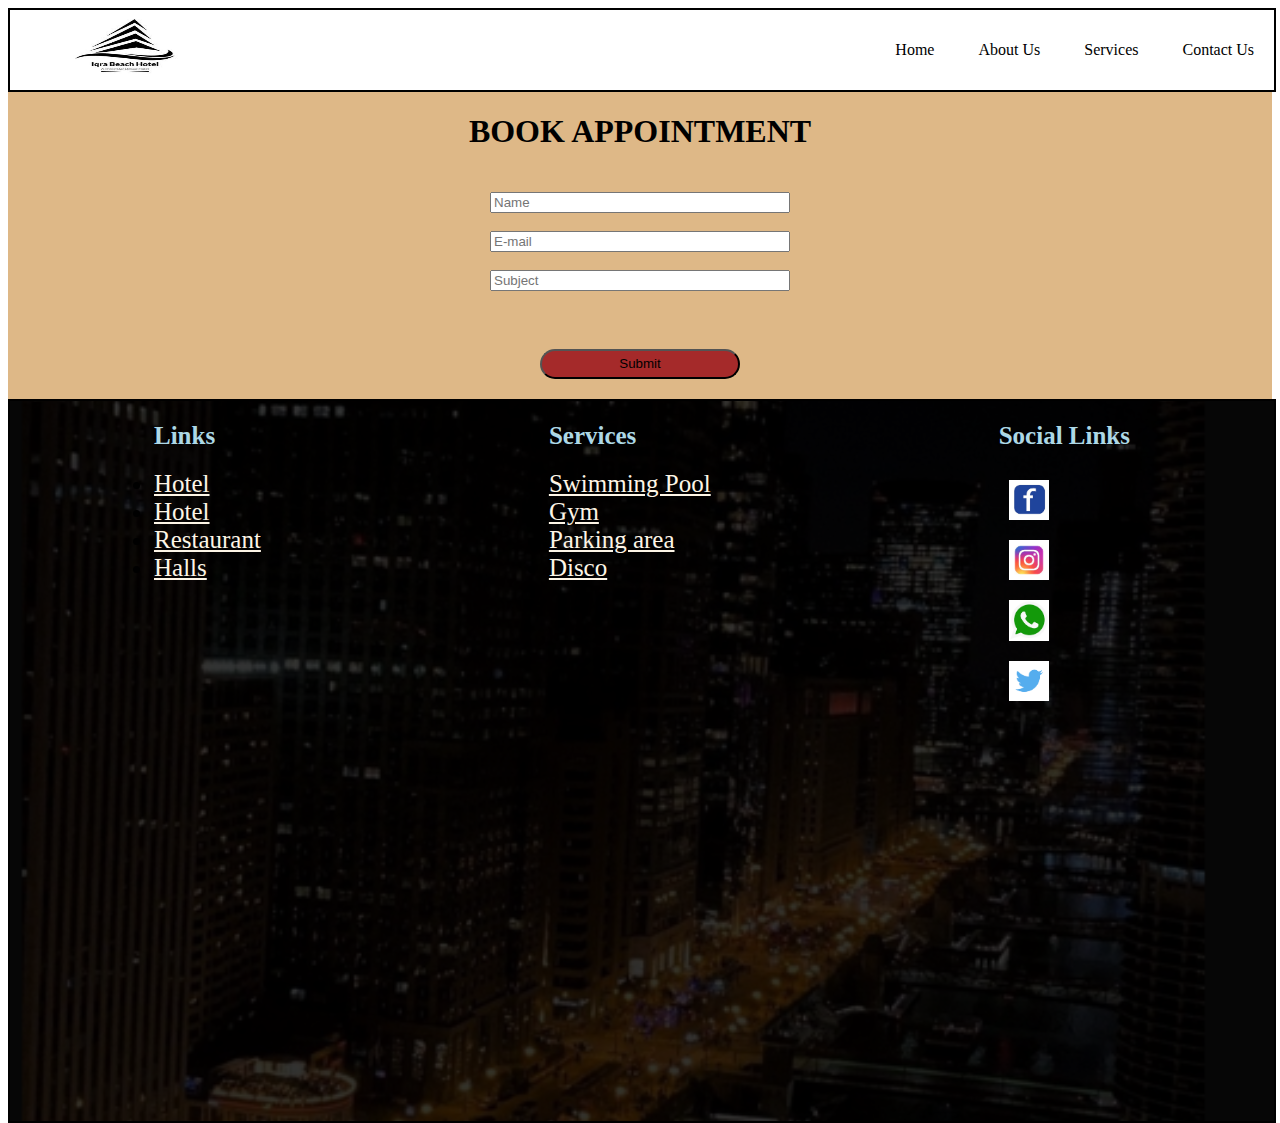
==== index.html @ fe49b37f "contact us" ====
<!DOCTYPE html>
<html lang="en">
<head>
    <meta charset="UTF-8">
    <meta http-equiv="X-UA-Compatible" content="IE=edge">
    <meta name="viewport" content="width=device-width, initial-scale=1.0">
    <title>Hotels</title>
    <link rel="stylesheet" href="style.css">
</head>
<body>
    <header>
        <nav class="nav">
          <div class="image">
            <img class="logo" src="srt.jfif" alt="image not found">
          </div>
          <div class="menu">
           <a href="a1">Home</a>
           <a class="a2" href="#">About Us</a>
           <a class="a3" href="#">Services</a>
           <a  class="a4"  href="#">Contact Us</a>
          </div>
        </nav>
    <div class="contact-us ">
        <h1>BOOK APPOINTMENT</h1>
        <div class="form">
        
            <input type="text" placeholder="Name">
            <br>
            <input type="text" placeholder="E-mail">
            <br>
            <input type="text" placeholder="Subject">
        </div>
        <br>
        <button>Submit</button>  
    </div>

    <div class="footer">
        <div class="div_1 div1">
        <h2>Links</h2>

        <li><a href="#">Hotel</a></li>
        <li><a href="#">Hotel</a></li>
        <li><a href="#">Restaurant</a></li>
        <li><a href="#">Halls</a></li>
        </div>

        <div class="div_1 div3">
            <h2>Services</h2>
            <li><a href="">Swimming Pool</a></li>
            <li><a href="">Gym</a></li>
            <li><a href="">Parking area</a></li>
            <li><a href="">Disco</a></li>
        </div>
        <div class="div_1 div4">
            <h2>Social Links</h2>
            <img src="face.png">
            <img src="insta.png">
            <img src="whatsapp.png">
            <img src="twitter.png">

        </div>
    </div>
</body>
</html>
---- style.css ----
.nav{
    width: 100%;
    height: 80px;
    background-color: white;
    display: flex;
    justify-content: space-between;
    align-items: center;
    border: 2px solid black;
}
.image{
    padding: 40px;
    
}
.logo{ 
    width: 150px;
    height: 70px;
    background-color: burlywood;

}
.menu a{
    text-decoration: none;
    color: black;
    padding: 10px 20px;
}
header
{
    width: 100%;
    height: 100vh;
    background: url(Pool\ seating\ private\ villa\ kuwait\ Sarah\ Sadeq\ architects.jpg);
    background-size: 100% 100%;
}


.contact-us
{
    display: flex;
    flex-direction: column  ;
    background-image: linear-gradient(to left, burlywood , burlywood);
    justify-content: ceneter;
    align-items: center;
}


.contact-us h2 {
    text-align: center;
    padding: 10px 0;
}
.form {
    display: flex;
    flex-direction: column;
    width: 300px;
    margin: 20px;
}
.contact-us button {
    width: 200px;
    height: 30px;
    border-radius: 25px;
    background: transparent;
    color: black;
    background-color: brown;
    font-size: 0.5s;
    margin: 20px;
}
.contact-us button :hover {
    background: black;
    transform: scale(1.1);
}
.footer{
    display: flex;
    justify-content: space-around;
    border: 2px solid;
    width: 100%;
    height: 80vh;
    background-image: url(iga.png);
    background-size: cover;
    background-position: center;
    background-color: rgba(0,0,0,0.8);
    background-blend-mode: darken;

}
.div_1 {
    font-size: 25px;
    color: black;

}
.div_1 h2 {
    font-size: 25px;
    color: lightblue;
}
.div_1 li a {
    color: oldlace;
    transition: 0.5s;
}
.div_1 li a:hover {
    color:brown;

}
.div4 img {
    width: 40px;
    display: block;
    padding: 10px;
    cursor: pointer;
}
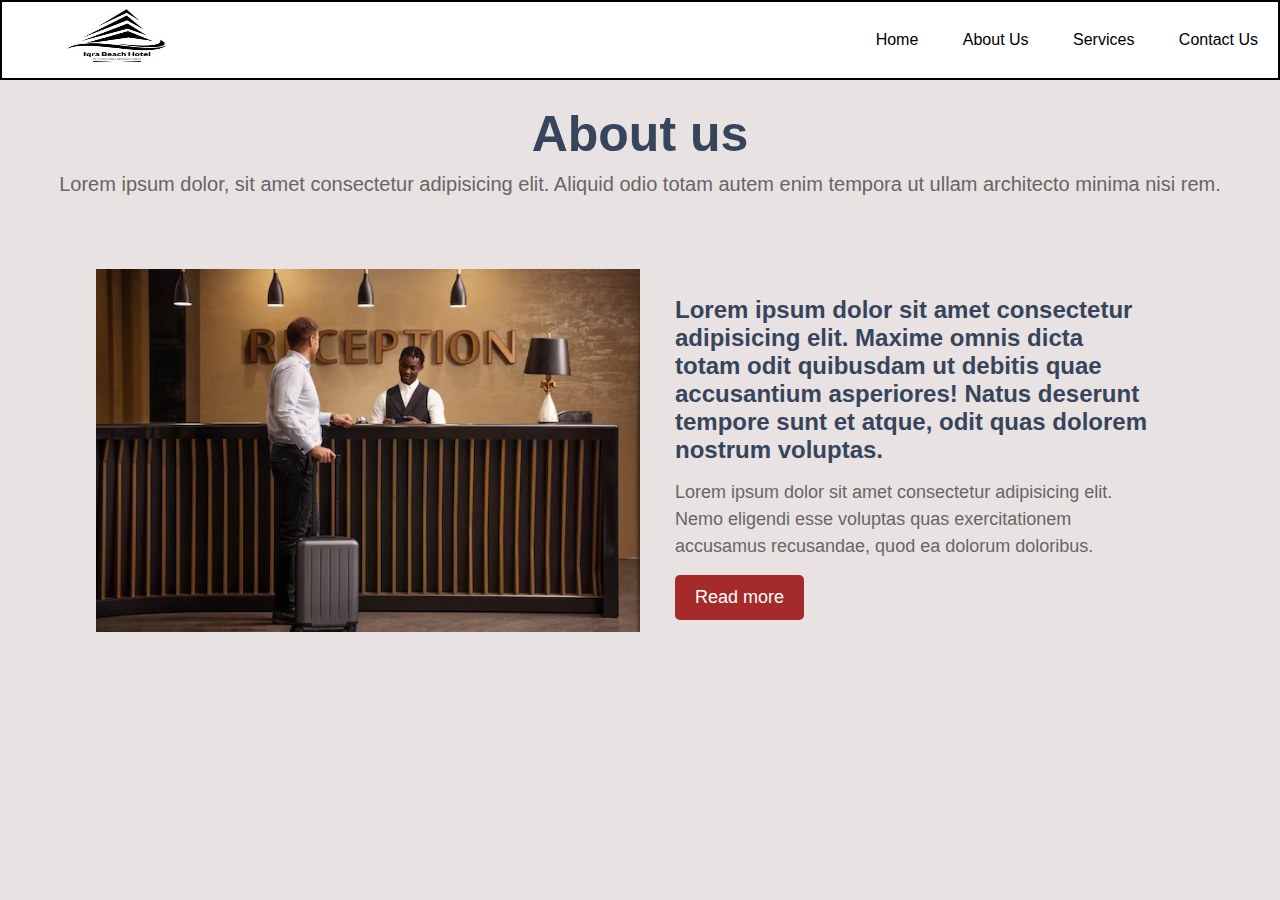
==== commit 49415fdd: "about us" ====
--- a/index.html
+++ b/index.html
@@ -2,63 +2,35 @@
 <html lang="en">
 <head>
     <meta charset="UTF-8">
-    <meta http-equiv="X-UA-Compatible" content="IE=edge">
     <meta name="viewport" content="width=device-width, initial-scale=1.0">
-    <title>Hotels</title>
     <link rel="stylesheet" href="style.css">
+    <title>About Us section</title>
 </head>
-<body>
-    <header>
-        <nav class="nav">
-          <div class="image">
-            <img class="logo" src="srt.jfif" alt="image not found">
-          </div>
-          <div class="menu">
-           <a href="a1">Home</a>
-           <a class="a2" href="#">About Us</a>
-           <a class="a3" href="#">Services</a>
-           <a  class="a4"  href="#">Contact Us</a>
-          </div>
-        </nav>
-    <div class="contact-us ">
-        <h1>BOOK APPOINTMENT</h1>
-        <div class="form">
+       <body>
+        <header>
+            <nav class="nav">
+              <div class="image">
+                <img class="logo" src="IMG-20230610-WA0012 (1).jpg" alt="image not found">
+              </div>
+              <div class="menu">
+               <a href="a1">Home</a>
+               <a class="a2" href="">About Us</a>
+               <a class="a3" href="#">Services</a>
+               <a  class="a4"  href="#">Contact Us</a>
+              </div>
+            </nav>
         
-            <input type="text" placeholder="Name">
-            <br>
-            <input type="text" placeholder="E-mail">
-            <br>
-            <input type="text" placeholder="Subject">
-        </div>
-        <br>
-        <button>Submit</button>  
-    </div>
-
-    <div class="footer">
-        <div class="div_1 div1">
-        <h2>Links</h2>
-
-        <li><a href="#">Hotel</a></li>
-        <li><a href="#">Hotel</a></li>
-        <li><a href="#">Restaurant</a></li>
-        <li><a href="#">Halls</a></li>
-        </div>
-
-        <div class="div_1 div3">
-            <h2>Services</h2>
-            <li><a href="">Swimming Pool</a></li>
-            <li><a href="">Gym</a></li>
-            <li><a href="">Parking area</a></li>
-            <li><a href="">Disco</a></li>
-        </div>
-        <div class="div_1 div4">
-            <h2>Social Links</h2>
-            <img src="face.png">
-            <img src="insta.png">
-            <img src="whatsapp.png">
-            <img src="twitter.png">
-
-        </div>
-    </div>
+       <div class="heading">
+        <h1>About us</h1>
+        <p>Lorem ipsum dolor, sit amet consectetur adipisicing elit. Aliquid odio totam autem enim tempora ut ullam architecto minima nisi rem.</p>
+       </div>
+       <section class="about-us">
+        <img src="image.avif" alt="pic">
+        <div class="content"><h2>Lorem ipsum dolor sit amet consectetur adipisicing elit. Maxime omnis dicta totam odit quibusdam ut debitis quae accusantium asperiores! Natus deserunt tempore sunt et atque, odit quas dolorem nostrum voluptas.</h2>
+        <p class="lorem">Lorem ipsum dolor sit amet consectetur adipisicing elit. Nemo eligendi esse voluptas quas exercitationem accusamus recusandae, quod ea dolorum doloribus.</p>
+    <button class="read-more-btn">Read more</button></div>
+       </section>
+        
+        
 </body>
 </html>--- a/style.css
+++ b/style.css
@@ -14,7 +14,7 @@
 .logo{ 
     width: 150px;
     height: 70px;
-    background-color: burlywood;
+    
 
 }
 .menu a{
@@ -30,74 +30,73 @@
     background-size: 100% 100%;
 }
 
+*{
+    margin:0px;
+    padding:0px;
+    box-sizing: border-box;
+    font-family: sans-serif;
+}
+body{
+    background-color: rgb(201, 182, 182, .4);
 
-.contact-us
-{
-    display: flex;
-    flex-direction: column  ;
-    background-image: linear-gradient(to left, burlywood , burlywood);
-    justify-content: ceneter;
-    align-items: center;
+}
+.heading{
+    text-align: center;
+    margin-top: 25px;
+
+}
+.heading h1{
+    font-size: 50px;
+    color: #36455c;
+    margin-bottom: 10px;
+}
+.heading p{
+    font-size: 20px;
+    color: #666;
+    margin-bottom: 50px;
 }
 
-
-.contact-us h2 {
-    text-align: center;
-    padding: 10px 0;
+.about-us{
+    display:flex;
+    align-items:center;
+    width: 85%;
+    margin: auto;
 }
-.form {
-    display: flex;
-    flex-direction: column;
-    width: 300px;
-    margin: 20px;
+.about-us img{
+    flex:0 50% ;
+    max-width:50%;
+    height: auto;
 }
-.contact-us button {
-    width: 200px;
-    height: 30px;
-    border-radius: 25px;
-    background: transparent;
-    color: black;
-    background-color: brown;
-    font-size: 0.5s;
-    margin: 20px;
-}
-.contact-us button :hover {
-    background: black;
-    transform: scale(1.1);
-}
-.footer{
-    display: flex;
-    justify-content: space-around;
-    border: 2px solid;
-    width: 100%;
-    height: 80vh;
-    background-image: url(iga.png);
-    background-size: cover;
-    background-position: center;
-    background-color: rgba(0,0,0,0.8);
-    background-blend-mode: darken;
+.content{
+    padding:35px;
 
 }
-.div_1 {
-    font-size: 25px;
-    color: black;
+.content h2{
+    color:#36455c;
+    font-size: 24px;
+    margin:15px 0px;
+
 
 }
-.div_1 h2 {
-    font-size: 25px;
-    color: lightblue;
-}
-.div_1 li a {
-    color: oldlace;
-    transition: 0.5s;
-}
-.div_1 li a:hover {
-    color:brown;
+.content p{
+    color: #666;
+    font-size: 18px;
+    line-height: 1.5;
+    margin: 15px 0px;
 
 }
-.div4 img {
-    width: 40px;
-    display: block;
-    padding: 10px;
+.read-more-btn{
+    display: inline-block;
+    color: #fff;
+    background-color: brown;
+    border: none;
+    border-radius: 5px;
+    padding: 12px 20px;
+    font-size: 18px;
     cursor: pointer;
+
 }
+.read-more-btn:hover{
+    background-color: #006dd6;
+    
+}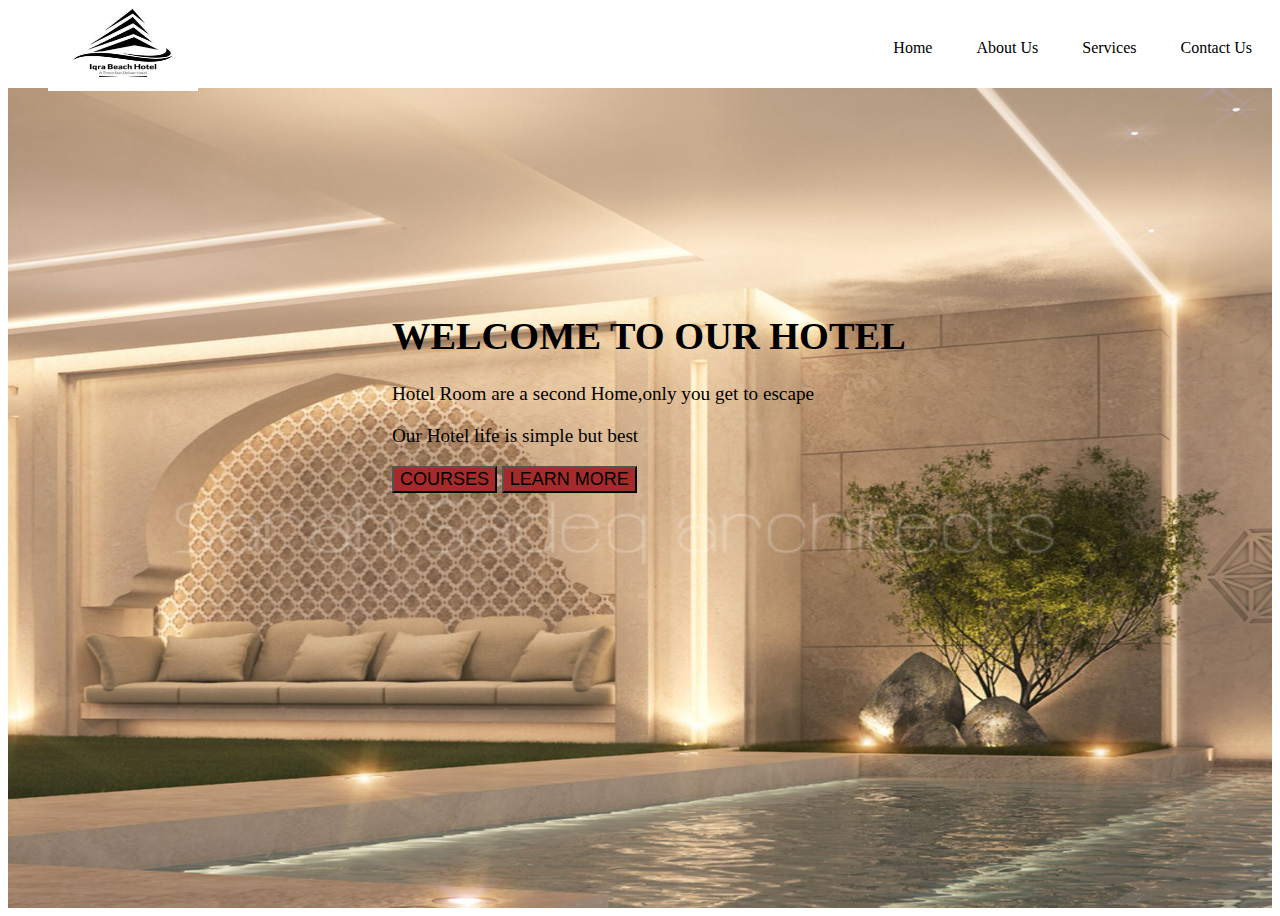
==== commit e5129c6f: "landing page" ====
--- a/index.html
+++ b/index.html
@@ -1,36 +1,38 @@
 <!DOCTYPE html>
 <html lang="en">
 <head>
-    <meta charset="UTF-8">
-    <meta name="viewport" content="width=device-width, initial-scale=1.0">
-    <link rel="stylesheet" href="style.css">
-    <title>About Us section</title>
+  <meta charset="UTF-8">
+  <meta http-equiv="X-UA-Compatible" content="IE=edge">
+  <meta name="viewport" content="width=device-width, initial-scale=1.0">
+  <title>ict-project</title>
+  <link rel="stylesheet" href="./style.css">
+  
+    
+   
 </head>
-       <body>
-        <header>
-            <nav class="nav">
-              <div class="image">
-                <img class="logo" src="IMG-20230610-WA0012 (1).jpg" alt="image not found">
-              </div>
-              <div class="menu">
-               <a href="a1">Home</a>
-               <a class="a2" href="">About Us</a>
-               <a class="a3" href="#">Services</a>
-               <a  class="a4"  href="#">Contact Us</a>
-              </div>
-            </nav>
-        
-       <div class="heading">
-        <h1>About us</h1>
-        <p>Lorem ipsum dolor, sit amet consectetur adipisicing elit. Aliquid odio totam autem enim tempora ut ullam architecto minima nisi rem.</p>
-       </div>
-       <section class="about-us">
-        <img src="image.avif" alt="pic">
-        <div class="content"><h2>Lorem ipsum dolor sit amet consectetur adipisicing elit. Maxime omnis dicta totam odit quibusdam ut debitis quae accusantium asperiores! Natus deserunt tempore sunt et atque, odit quas dolorem nostrum voluptas.</h2>
-        <p class="lorem">Lorem ipsum dolor sit amet consectetur adipisicing elit. Nemo eligendi esse voluptas quas exercitationem accusamus recusandae, quod ea dolorum doloribus.</p>
-    <button class="read-more-btn">Read more</button></div>
-       </section>
-        
-        
+<body>
+  <header>
+  <nav class="nav">
+    <div class="image">
+      <img class="logo" src="logo.jpg" alt="image not found">
+    </div>
+    <div class="menu">
+     <a href="a1">Home</a>
+     <a class="a2" href="#">About Us</a>
+     <a class="a3" href="#">Services</a>
+     <a  class="a4"  href="#">Contact Us</a>
+    </div>
+  </nav>
+  <div class="heading">
+    <h1>WELCOME TO OUR <span> HOTEL</span></h1>
+    <p>Hotel Room are a second Home,only you get to escape</p>
+    <p>Our Hotel life is simple but best</p>
+
+    <button class="but1">COURSES</button>
+    <button class="but2">LEARN MORE</button>
+  </div>
+</header>
+
+  
 </body>
-</html>+</html>
--- a/style.css
+++ b/style.css
@@ -5,7 +5,6 @@
     display: flex;
     justify-content: space-between;
     align-items: center;
-    border: 2px solid black;
 }
 .image{
     padding: 40px;
@@ -13,8 +12,8 @@
 }
 .logo{ 
     width: 150px;
-    height: 70px;
-    
+    height: 90px;
+    background-color: burlywood;
 
 }
 .menu a{
@@ -29,74 +28,20 @@
     background: url(Pool\ seating\ private\ villa\ kuwait\ Sarah\ Sadeq\ architects.jpg);
     background-size: 100% 100%;
 }
-
-*{
-    margin:0px;
-    padding:0px;
-    box-sizing: border-box;
-    font-family: sans-serif;
+.heading{
+    width: 600px;
+    color: black;
+    position: absolute;
+    display: inline;
+    margin-top: 200px;
+    margin-left: 30%;
+    font-size: larger;
 }
-body{
-    background-color: rgb(201, 182, 182, .4);
-
+.but1{
+    background-color: brown;
+    font-size: large;
 }
-.heading{
-    text-align: center;
-    margin-top: 25px;
-
-}
-.heading h1{
-    font-size: 50px;
-    color: #36455c;
-    margin-bottom: 10px;
-}
-.heading p{
-    font-size: 20px;
-    color: #666;
-    margin-bottom: 50px;
-}
-
-.about-us{
-    display:flex;
-    align-items:center;
-    width: 85%;
-    margin: auto;
-}
-.about-us img{
-    flex:0 50% ;
-    max-width:50%;
-    height: auto;
-}
-.content{
-    padding:35px;
-
-}
-.content h2{
-    color:#36455c;
-    font-size: 24px;
-    margin:15px 0px;
-
-
-}
-.content p{
-    color: #666;
-    font-size: 18px;
-    line-height: 1.5;
-    margin: 15px 0px;
-
-}
-.read-more-btn{
-    display: inline-block;
-    color: #fff;
+.but2{
     background-color: brown;
-    border: none;
-    border-radius: 5px;
-    padding: 12px 20px;
-    font-size: 18px;
-    cursor: pointer;
-
-}
-.read-more-btn:hover{
-    background-color: #006dd6;
-    
+    font-size: large;
 }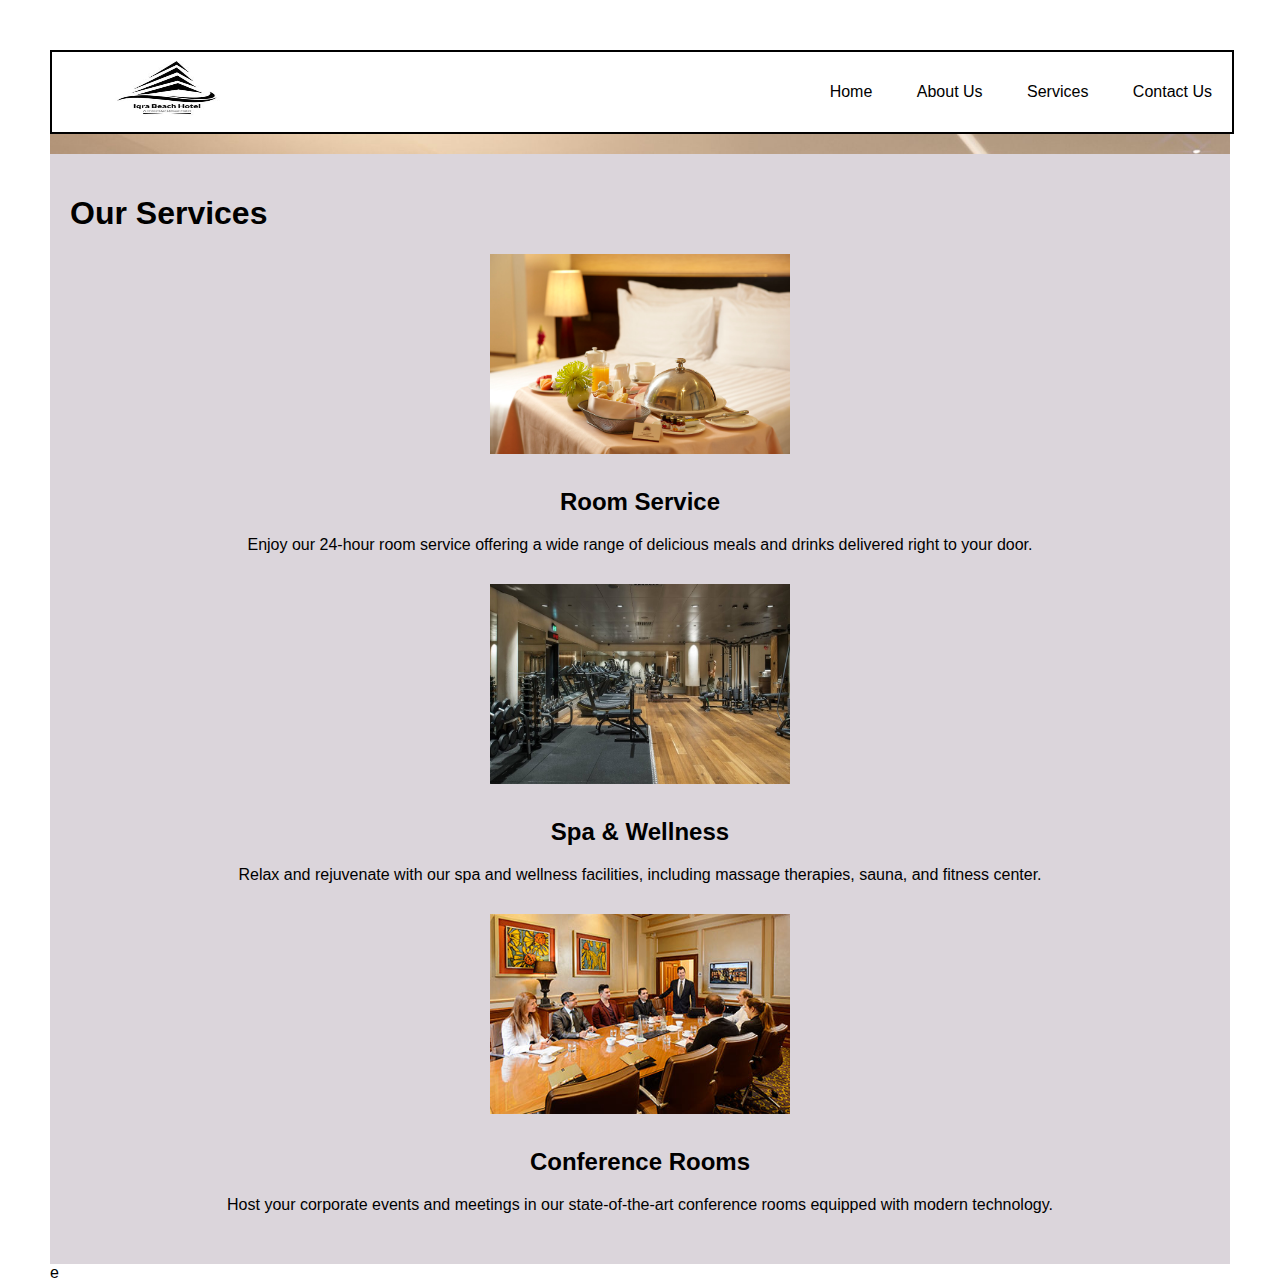
==== commit 3a8375cf: "Gallery" ====
--- a/index.html
+++ b/index.html
@@ -1,38 +1,46 @@
 <!DOCTYPE html>
 <html lang="en">
 <head>
-  <meta charset="UTF-8">
-  <meta http-equiv="X-UA-Compatible" content="IE=edge">
-  <meta name="viewport" content="width=device-width, initial-scale=1.0">
-  <title>ict-project</title>
-  <link rel="stylesheet" href="./style.css">
-  
-    
-   
+    <meta charset="UTF-8">
+    <meta http-equiv="X-UA-Compatible" content="IE=edge">
+    <meta name="viewport" content="width=device-width, initial-scale=1.0">
+    <title>hotel services</title>
+    <link rel="stylesheet" href="style.css">
 </head>
 <body>
   <header>
-  <nav class="nav">
-    <div class="image">
-      <img class="logo" src="logo.jpg" alt="image not found">
-    </div>
-    <div class="menu">
-     <a href="a1">Home</a>
-     <a class="a2" href="#">About Us</a>
-     <a class="a3" href="#">Services</a>
-     <a  class="a4"  href="#">Contact Us</a>
-    </div>
-  </nav>
-  <div class="heading">
-    <h1>WELCOME TO OUR <span> HOTEL</span></h1>
-    <p>Hotel Room are a second Home,only you get to escape</p>
-    <p>Our Hotel life is simple but best</p>
+    <nav class="nav">
+      <div class="image">
+        <img class="logo" src="logo.jpeg" alt="image not found">
+      </div>
+      <div class="menu">
+       <a href="a1">Home</a>
+       <a class="a2" href="#">About Us</a>
+       <a class="a3" href="#">Services</a>
+       <a  class="a4"  href="#">Contact Us</a>
+      </div>
+    </nav>
+    <section class="services">
+        <h1>Our Services</h1>
+        <div class="service">
+          <img src="hotel-room-service.jpg" alt="Service Image">
+          <h2>Room Service</h2>
+          <p>Enjoy our 24-hour room service offering a wide range of delicious meals and drinks delivered right to your door.</p>
+        </div>
+    
+        <div class="service">
+          <img src="gym.jp.jpg" alt="Service Image">
+          <h2>Spa & Wellness</h2>
+          <p>Relax and rejuvenate with our spa and wellness facilities, including massage therapies, sauna, and fitness center.</p>
+        </div>
+    
+        <div class="service">
+          <img src="conference rooms.jpg" alt="Service Image">
+          <h2>Conference Rooms</h2>
+          <p>Host your corporate events and meetings in our state-of-the-art conference rooms equipped with modern technology.</p>
+        </div>
+      </section>
+    
 
-    <button class="but1">COURSES</button>
-    <button class="but2">LEARN MORE</button>
-  </div>
-</header>
-
-  
-</body>
-</html>
+</body>e
+</html>--- a/style.css
+++ b/style.css
@@ -1,47 +1,61 @@
 .nav{
-    width: 100%;
-    height: 80px;
-    background-color: white;
-    display: flex;
-    justify-content: space-between;
-    align-items: center;
+  width: 100%;
+  height: 80px;
+  background-color: white;
+  display: flex;
+  justify-content: space-between;
+  align-items: center;
+  border: 2px solid black;
 }
 .image{
-    padding: 40px;
-    
+  padding: 40px;
+  
 }
 .logo{ 
-    width: 150px;
-    height: 90px;
-    background-color: burlywood;
+  width: 150px;
+  height: 70px;
+  background-color: burlywood;
 
 }
 .menu a{
-    text-decoration: none;
-    color: black;
-    padding: 10px 20px;
+  text-decoration: none;
+  color: black;
+  padding: 10px 20px;
 }
 header
 {
-    width: 100%;
-    height: 100vh;
-    background: url(Pool\ seating\ private\ villa\ kuwait\ Sarah\ Sadeq\ architects.jpg);
-    background-size: 100% 100%;
+  width: 100%;
+  height: 100vh;
+  background: url(Pool\ seating\ private\ villa\ kuwait\ Sarah\ Sadeq\ architects.jpg);
+  background-size: 100% 100%;
 }
-.heading{
-    width: 600px;
-    color: black;
-    position: absolute;
-    display: inline;
-    margin-top: 200px;
-    margin-left: 30%;
-    font-size: larger;
-}
-.but1{
-    background-color: brown;
-    font-size: large;
-}
-.but2{
-    background-color: brown;
-    font-size: large;
-}+
+
+body {
+    font-family: Arial, sans-serif;
+    margin: 30px;
+    padding: 20px;
+  }
+  .services {
+    background-color: rgb(219, 213, 219);
+        padding: 20px;
+    margin-top: 20px;
+  }
+  
+  .services h2 {
+    text-align: center;
+    margin-bottom: 20px;
+  }
+  
+  .service {
+    margin-bottom: 30px;
+    text-align: center;
+  }
+  
+  .service img {
+    width: 300px;
+    height: 200px;
+    margin-bottom: 10px;
+  }  
+
+  